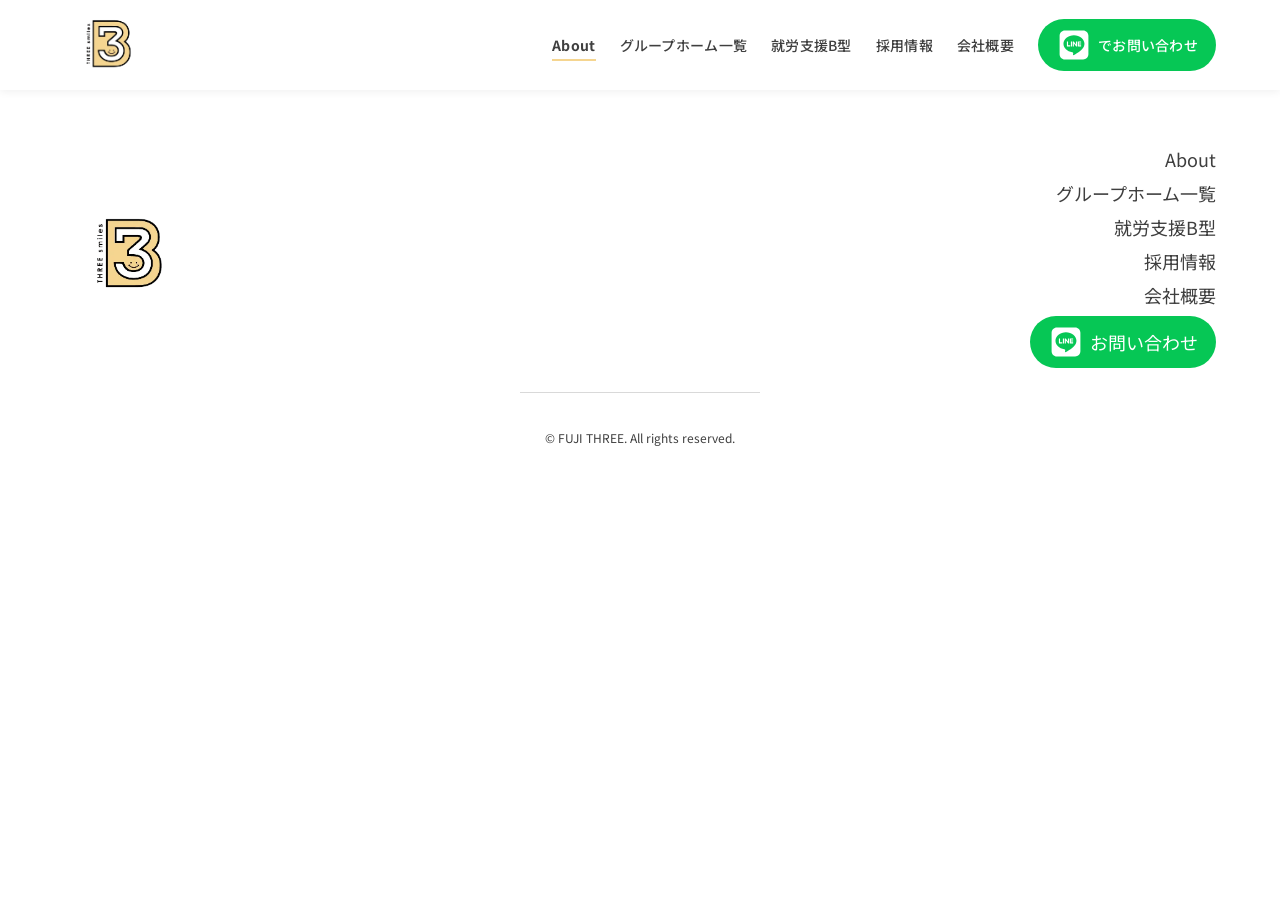
==== about.html @ 88ab48cc "ヘッダーとフッダー作成" ====
<!DOCTYPE html>
<html lang="ja">
<head>
    <meta charset="UTF-8">
    <link rel="icon" type="image/webp" href="images/three-tmiles.webp" />
    <meta name="viewport" content="width=device-width, initial-scale=1.0">
    <title>About | FUJI THREE</title>
    <link rel="preconnect" href="https://fonts.googleapis.com">
    <link rel="preconnect" href="https://fonts.gstatic.com" crossorigin>
    <link rel="stylesheet" href="https://fonts.googleapis.com/css2?family=Zen+Maru+Gothic:wght@400;500;700&family=Noto+Sans+JP:wght@400;500;700&display=swap">
    <link rel="stylesheet" href="css/style.css">
    <link rel="stylesheet" href="css/header.css">
    <link rel="stylesheet" href="css/footer.css">
    <link rel="stylesheet" href="css/about.css">
</head>
<body>
    <script src="js/main.js" defer></script>
</body>
</html>
---- css/style.css ----
* {
  box-sizing: border-box;
}

body {
  margin: 0;
  padding-top: 90px; /* site-header の高さ分 */
  font-family: "Noto Sans JP", sans-serif;
  color: #222;
}

h1,
h2,
h3,
h4,
h5,
h6 {
  font-family: "Zen Maru Gothic", sans-serif;
}

img {
  max-width: 100%;
  height: auto;
}

a {
  color: inherit;
}
---- css/header.css ----
:root {
  --header-height: 90px;
  --header-side-margin: 5%;
  --line-color: #06c755;
  --color-accent: #f5d590;
}

.site-header {
  position: fixed;
  top: 0;
  left: 0;
  width: 100%;
  height: var(--header-height);
  background: #fff;
  box-shadow: 0 2px 8px rgba(0, 0, 0, 0.06);
  z-index: 1000;
}

.header-inner {
  height: 100%;
  padding: 0 var(--header-side-margin);
  display: flex;
  align-items: center;
  justify-content: space-between;
}

.header-logo {
  display: flex;
  align-items: center;
}

.header-logo img {
  height: 66px;
  width: auto;
  display: block;
}

/* PC nav */
.pc-nav {
  display: none;
}

.pc-nav a {
  position: relative;
  padding: 4px 0;
  font-size: 14px;
  font-weight: 500;
  letter-spacing: 0.02em;
  color: rgb(63, 63, 63);
  text-decoration: none;
}

.pc-nav a::after {
  content: "";
  position: absolute;
  left: 0;
  bottom: -2px;
  width: 0;
  height: 2px;
  background: rgb(63, 63, 63);
  transition: width 0.25s ease;
}

.pc-nav a:hover::after,
.pc-nav a.active::after {
  width: 100%;
}

.pc-nav a.active {
  font-weight: 700;
}

.pc-nav a.active::after {
  background: var(--color-accent);
}

.nav-line {
  display: inline-flex !important;
  align-items: center;
  gap: 6px;
  padding: 8px 18px !important;
  border-radius: 999px;
  background: var(--line-color);
  color: #fff !important;
}

.nav-line::after {
  display: none;
}

.line-icon {
  flex-shrink: 0;
}

/* Hamburger */
.menu-btn {
  display: flex;
  flex-direction: column;
  justify-content: center;
  align-items: flex-end;
  gap: 6px;
  width: 32px;
  height: 32px;
  padding: 0;
  background: none;
  border: none;
  cursor: pointer;
}

.menu-btn span {
  display: block;
  width: 100%;
  height: 2px;
  background: rgb(63, 63, 63);
}

/* Drawer */
.drawer {
  position: fixed;
  top: 0;
  right: -320px;
  width: 280px;
  max-width: 80%;
  height: 100%;
  background: #fff;
  box-shadow: -4px 0 16px rgba(0, 0, 0, 0.1);
  transition: right 0.3s ease;
  z-index: 1200;
}

.drawer.open {
  right: 0;
}

.drawer-close {
  position: absolute;
  top: 16px;
  right: 16px;
  font-size: 24px;
  line-height: 1;
  color: rgb(63, 63, 63);
  background: none;
  border: none;
  cursor: pointer;
}

.drawer-inner {
  display: flex;
  flex-direction: column;
  gap: 32px;
  padding: 64px var(--header-side-margin) var(--header-side-margin);
}

.drawer-logo img {
  height: 36px;
  width: auto;
}

.drawer-nav {
  display: flex;
  flex-direction: column;
  gap: 22px;
}

.drawer-item {
  font-size: 15px;
  color: rgb(63, 63, 63);
  text-decoration: none;
}

.drawer-item.active {
  font-weight: 700;
  color: rgb(63, 63, 63);
  text-decoration: underline;
  text-decoration-color: var(--color-accent);
}

.drawer-line {
  display: inline-flex;
  align-items: center;
  justify-content: center;
  gap: 6px;
  padding: 10px 20px;
  border-radius: 999px;
  background: var(--line-color);
  color: #fff !important;
  text-align: center;
}

/* Overlay */
.overlay {
  position: fixed;
  inset: 0;
  background: rgba(0, 0, 0, 0.4);
  opacity: 0;
  pointer-events: none;
  transition: opacity 0.3s ease;
  z-index: 1100;
}

.overlay.active {
  opacity: 1;
  pointer-events: auto;
}

body.no-scroll {
  overflow: hidden;
}

@media (min-width: 901px) {
  .header-logo img {
    height: 90px;
  }

  .pc-nav {
    display: flex;
    align-items: center;
    gap: 24px;
  }

  .menu-btn {
    display: none;
  }
}
---- css/footer.css ----
.site-footer {
  padding: 56px 0 32px;
  background: #fff;
  color: rgb(63, 63, 63);
}

.footer-container {
  display: flex;
  flex-direction: column;
  align-items: center;
  gap: 24px;
  padding: 0 var(--header-side-margin, 5%);
}

.footer-top {
  display: flex;
  flex-direction: column;
  align-items: center;
  width: 100%;
  gap: 24px;
}

.footer-logo img {
  height: 132px;
  width: auto;
}

.footer-nav {
  display: flex;
  flex-direction: column;
  align-items: center;
  gap: 8px;
}

.footer-nav a {
  font-size: 14px;
  color: rgb(63, 63, 63);
  text-decoration: none;
}

.footer-nav a:hover {
  opacity: 0.7;
}

.footer-line {
  display: inline-flex;
  align-items: center;
  gap: 6px;
  padding: 8px 18px;
  border-radius: 999px;
  background: #06c755;
  color: #fff !important;
}

.footer-line .line-icon {
  flex-shrink: 0;
}

.footer-divider {
  width: 100%;
  max-width: 240px;
  height: 1px;
  background: rgba(0, 0, 0, 0.15);
}

.footer-copy {
  font-size: 12px;
  color: rgb(63, 63, 63);
}

@media (min-width: 901px) {
  .footer-top {
    flex-direction: row;
    justify-content: space-between;
  }

  .footer-nav {
    align-items: flex-end;
  }

  .footer-nav a {
    font-size: 18px;
  }
}
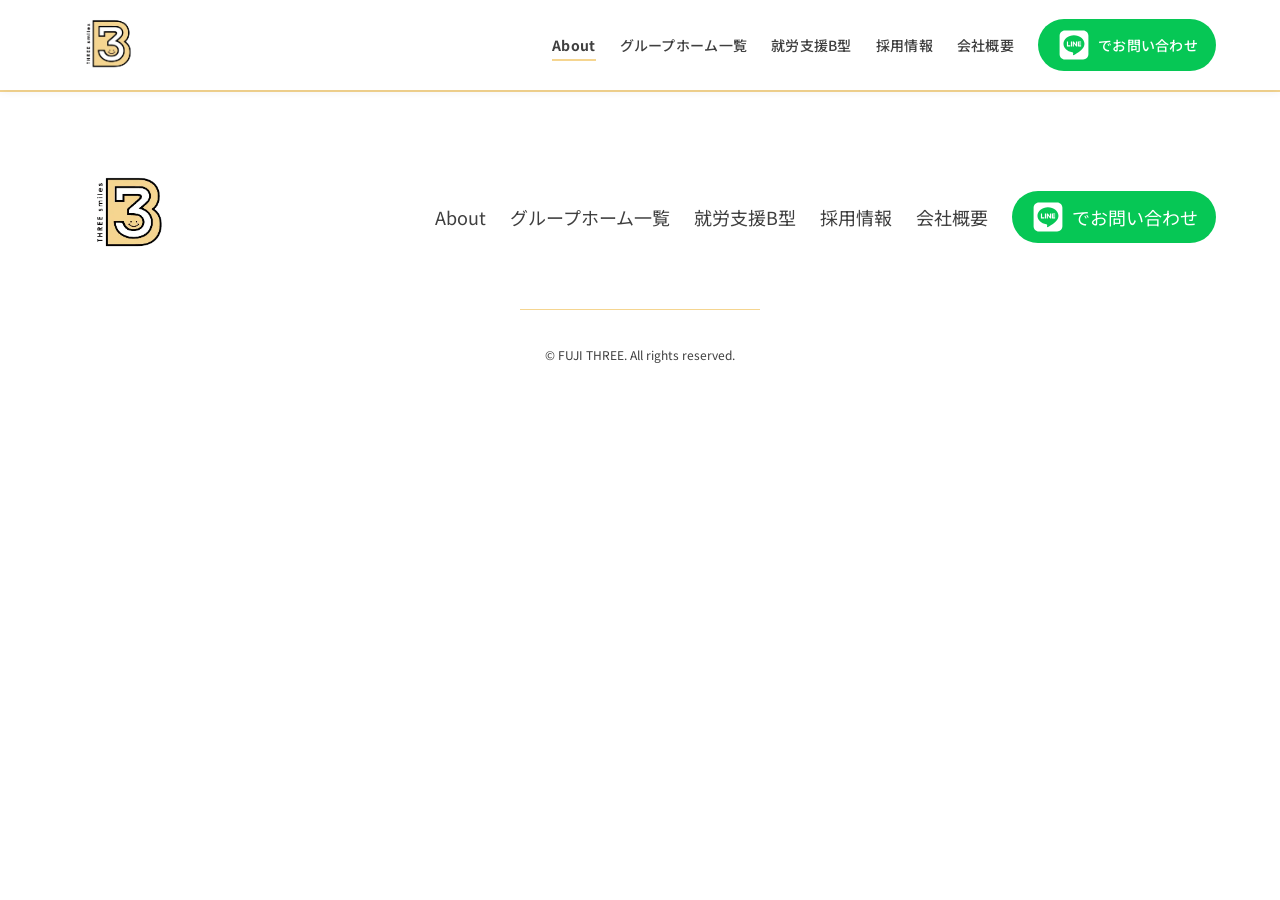
==== commit a74c30bd: "cssの共通か" ====
--- a/about.html
+++ b/about.html
@@ -7,10 +7,10 @@
     <title>About | FUJI THREE</title>
     <link rel="preconnect" href="https://fonts.googleapis.com">
     <link rel="preconnect" href="https://fonts.gstatic.com" crossorigin>
-    <link rel="stylesheet" href="https://fonts.googleapis.com/css2?family=Zen+Maru+Gothic:wght@400;500;700&family=Noto+Sans+JP:wght@400;500;700&display=swap">
-    <link rel="stylesheet" href="css/style.css">
-    <link rel="stylesheet" href="css/header.css">
-    <link rel="stylesheet" href="css/footer.css">
+    <link rel="preload" as="style" href="https://fonts.googleapis.com/css2?family=Zen+Maru+Gothic:wght@400;500;700&family=Noto+Sans+JP:wght@400;500;700&display=swap">
+    <link rel="stylesheet" href="https://fonts.googleapis.com/css2?family=Zen+Maru+Gothic:wght@400;500;700&family=Noto+Sans+JP:wght@400;500;700&display=swap" media="print" onload="this.media='all'; this.onload=null;">
+    <noscript><link rel="stylesheet" href="https://fonts.googleapis.com/css2?family=Zen+Maru+Gothic:wght@400;500;700&family=Noto+Sans+JP:wght@400;500;700&display=swap"></noscript>
+    <link rel="stylesheet" href="css/common.css">
     <link rel="stylesheet" href="css/about.css">
 </head>
 <body>
--- a/css/common.css
+++ b/css/common.css
@@ -0,0 +1,350 @@
+/* ===============================
+   base
+================================ */
+* {
+  box-sizing: border-box;
+}
+
+body {
+  margin: 0;
+  padding-top: 90px; /* site-header の高さ分 */
+  font-family: "Noto Sans JP", sans-serif;
+  color: #222;
+}
+
+h1,
+h2,
+h3,
+h4,
+h5,
+h6 {
+  font-family: "Zen Maru Gothic", sans-serif;
+}
+
+img {
+  max-width: 100%;
+  height: auto;
+}
+
+a {
+  color: inherit;
+}
+
+/* ===============================
+   header
+================================ */
+:root {
+  --header-height: 90px;
+  --header-side-margin: 5%;
+  --line-color: #06c755;
+  --color-accent: #f5d590;
+}
+
+.site-header {
+  position: fixed;
+  top: 0;
+  left: 0;
+  width: 100%;
+  height: var(--header-height);
+  background: #fff;
+  box-shadow: 0 2px 8px rgba(0, 0, 0, 0.06);
+  z-index: 1000;
+}
+
+.header-inner {
+  height: 100%;
+  padding: 0 var(--header-side-margin);
+  display: flex;
+  align-items: center;
+  justify-content: space-between;
+}
+
+.header-logo {
+  display: flex;
+  align-items: center;
+}
+
+.header-logo img {
+  height: 66px;
+  width: auto;
+  display: block;
+}
+
+/* PC nav */
+.pc-nav {
+  display: none;
+}
+
+.pc-nav a {
+  position: relative;
+  padding: 4px 0;
+  font-size: 14px;
+  font-weight: 500;
+  letter-spacing: 0.02em;
+  color: rgb(63, 63, 63);
+  text-decoration: none;
+}
+
+.pc-nav a::after {
+  content: "";
+  position: absolute;
+  left: 0;
+  bottom: -2px;
+  width: 0;
+  height: 2px;
+  background: var(--color-accent);
+  transition: width 0.25s ease;
+}
+
+.pc-nav a:hover::after,
+.pc-nav a.active::after {
+  width: 100%;
+}
+
+.pc-nav a.active {
+  font-weight: 700;
+}
+
+.pc-nav a.active::after {
+  background: var(--color-accent);
+}
+
+.nav-line {
+  display: inline-flex !important;
+  align-items: center;
+  gap: 6px;
+  padding: 8px 18px !important;
+  border-radius: 999px;
+  background: var(--line-color);
+  color: #fff !important;
+}
+
+.nav-line::after {
+  display: none;
+}
+
+.line-icon {
+  flex-shrink: 0;
+}
+
+/* Hamburger */
+.menu-btn {
+  display: flex;
+  flex-direction: column;
+  justify-content: center;
+  align-items: flex-end;
+  gap: 6px;
+  width: 32px;
+  height: 32px;
+  padding: 0;
+  background: none;
+  border: none;
+  cursor: pointer;
+}
+
+.menu-btn span {
+  display: block;
+  width: 100%;
+  height: 2px;
+  background: rgb(63, 63, 63);
+}
+
+/* Drawer */
+.drawer {
+  position: fixed;
+  top: 0;
+  right: -320px;
+  width: 280px;
+  max-width: 80%;
+  height: 100%;
+  background: #fff;
+  box-shadow: -4px 0 16px rgba(0, 0, 0, 0.1);
+  transition: right 0.3s ease;
+  z-index: 1200;
+}
+
+.drawer.open {
+  right: 0;
+}
+
+.drawer-close {
+  position: absolute;
+  top: 16px;
+  right: 16px;
+  font-size: 24px;
+  line-height: 1;
+  color: rgb(63, 63, 63);
+  background: none;
+  border: none;
+  cursor: pointer;
+}
+
+.drawer-inner {
+  display: flex;
+  flex-direction: column;
+  gap: 32px;
+  padding: 64px var(--header-side-margin) var(--header-side-margin);
+}
+
+.drawer-logo img {
+  height: 36px;
+  width: auto;
+}
+
+.drawer-nav {
+  display: flex;
+  flex-direction: column;
+  gap: 22px;
+}
+
+.drawer-item {
+  font-size: 15px;
+  color: rgb(63, 63, 63);
+  text-decoration: none;
+}
+
+.drawer-item.active {
+  font-weight: 700;
+  color: rgb(63, 63, 63);
+  text-decoration: underline;
+  text-decoration-color: var(--color-accent);
+}
+
+.drawer-line {
+  display: inline-flex;
+  align-items: center;
+  justify-content: center;
+  gap: 6px;
+  padding: 10px 20px;
+  border-radius: 999px;
+  background: var(--line-color);
+  color: #fff !important;
+  text-align: center;
+}
+
+/* Overlay */
+.overlay {
+  position: fixed;
+  inset: 0;
+  background: rgba(0, 0, 0, 0.4);
+  opacity: 0;
+  pointer-events: none;
+  transition: opacity 0.3s ease;
+  z-index: 1100;
+}
+
+.overlay.active {
+  opacity: 1;
+  pointer-events: auto;
+}
+
+body.no-scroll {
+  overflow: hidden;
+}
+
+@media (min-width: 901px) {
+  .header-logo img {
+    height: 90px;
+  }
+
+  .pc-nav {
+    display: flex;
+    align-items: center;
+    gap: 24px;
+  }
+
+  .menu-btn {
+    display: none;
+  }
+}
+
+/* ===============================
+   footer
+================================ */
+.site-footer {
+  padding: 56px 0 32px;
+  background: #fff;
+  color: rgb(63, 63, 63);
+  border-top: 2px solid #f5d590;
+}
+
+.footer-container {
+  display: flex;
+  flex-direction: column;
+  align-items: center;
+  gap: 24px;
+  padding: 0 var(--header-side-margin, 5%);
+}
+
+.footer-top {
+  display: flex;
+  flex-direction: column;
+  align-items: center;
+  width: 100%;
+  gap: 24px;
+}
+
+.footer-logo img {
+  height: 132px;
+  width: auto;
+}
+
+.footer-nav {
+  display: flex;
+  flex-direction: column;
+  align-items: center;
+  gap: 8px;
+}
+
+.footer-nav a {
+  font-size: 14px;
+  color: rgb(63, 63, 63);
+  text-decoration: none;
+}
+
+.footer-nav a:hover {
+  opacity: 0.7;
+}
+
+.footer-line {
+  display: inline-flex;
+  align-items: center;
+  gap: 6px;
+  padding: 8px 18px;
+  border-radius: 999px;
+  background: #06c755;
+  color: #fff !important;
+}
+
+.footer-line .line-icon {
+  flex-shrink: 0;
+}
+
+.footer-divider {
+  width: 100%;
+  max-width: 240px;
+  height: 1px;
+  background: #f5d590;
+}
+
+.footer-copy {
+  font-size: 12px;
+  color: rgb(63, 63, 63);
+}
+
+@media (min-width: 901px) {
+  .footer-top {
+    flex-direction: row;
+    justify-content: space-between;
+  }
+
+  .footer-nav {
+    flex-direction: row;
+    align-items: center;
+    gap: 24px;
+  }
+
+  .footer-nav a {
+    font-size: 18px;
+  }
+}
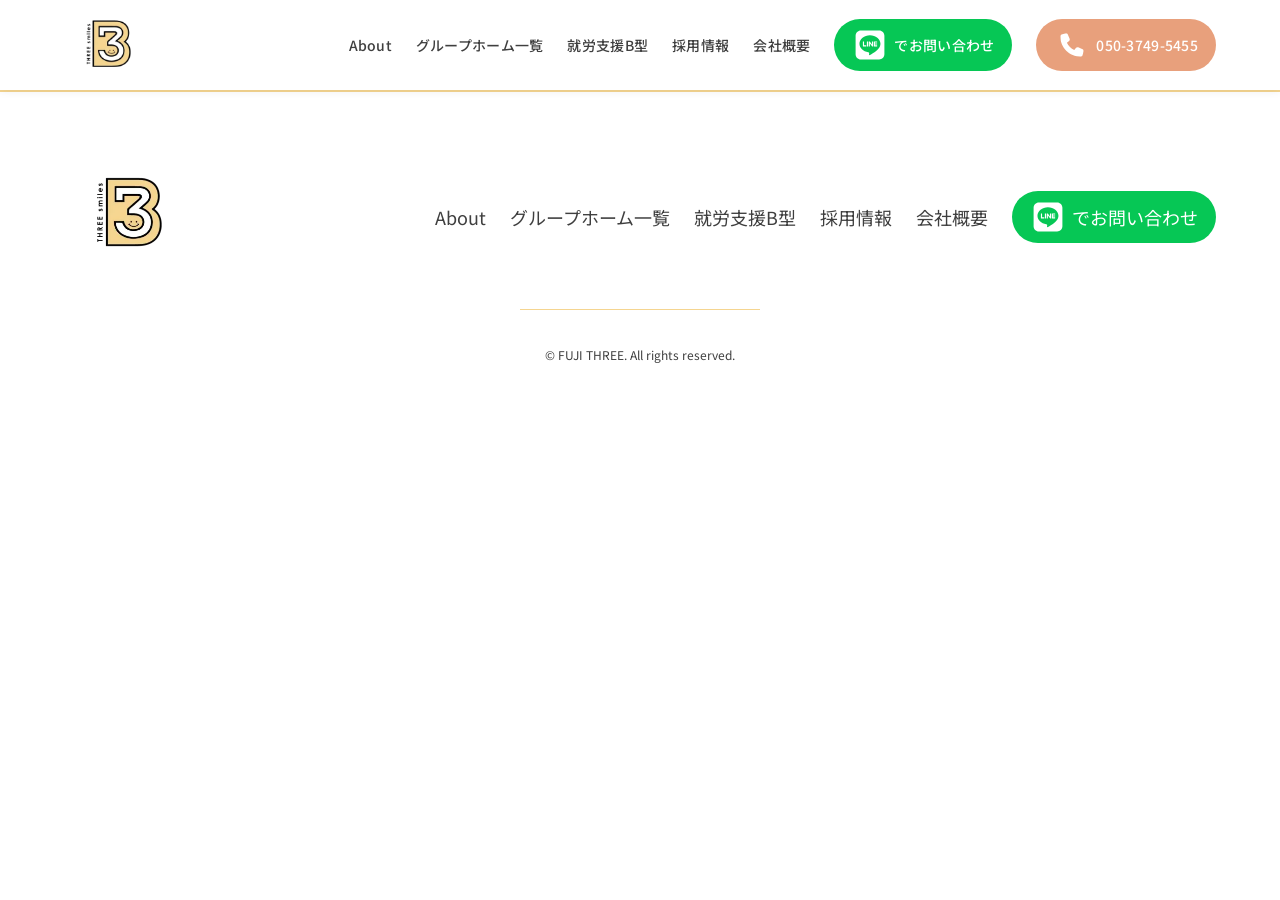
==== commit ff792a33: "画像の追加と差し替え" ====
--- a/about.html
+++ b/about.html
@@ -2,7 +2,8 @@
 <html lang="ja">
 <head>
     <meta charset="UTF-8">
-    <link rel="icon" type="image/webp" href="images/three-tmiles.webp" />
+    <link rel="icon" type="image/webp" href="images/logo/three-tmiles.webp" />
+    <link rel="preload" as="image" href="images/logo/three-tmiles.webp" fetchpriority="high">
     <meta name="viewport" content="width=device-width, initial-scale=1.0">
     <title>About | FUJI THREE</title>
     <link rel="preconnect" href="https://fonts.googleapis.com">
--- a/css/common.css
+++ b/css/common.css
@@ -120,6 +120,29 @@
 }
 
 .nav-line::after {
+  display: none;
+}
+
+.nav-tel {
+  display: inline-flex !important;
+  align-items: center;
+  gap: 6px;
+  padding: 8px 18px !important;
+  border-radius: 999px;
+  background: #e8a07c;
+  font-weight: 700;
+  color: #fff !important;
+  white-space: nowrap;
+}
+
+.nav-tel svg {
+  width: 36px;
+  height: 36px;
+  flex-shrink: 0;
+  transform: scale(0.65);
+}
+
+.nav-tel::after {
   display: none;
 }
 
@@ -187,7 +210,7 @@
 }
 
 .drawer-logo img {
-  height: 36px;
+  height: 90px;
   width: auto;
 }
 
@@ -220,6 +243,25 @@
   background: var(--line-color);
   color: #fff !important;
   text-align: center;
+}
+
+.drawer-tel {
+  display: inline-flex;
+  align-items: center;
+  justify-content: center;
+  gap: 6px;
+  padding: 10px 20px;
+  border-radius: 999px;
+  background: #e8a07c;
+  color: #fff !important;
+  text-align: center;
+}
+
+.drawer-tel svg {
+  width: 36px;
+  height: 36px;
+  flex-shrink: 0;
+  transform: scale(0.65);
 }
 
 /* Overlay */
@@ -348,3 +390,30 @@
     font-size: 18px;
   }
 }
+
+/* ===============================
+   LINEフローティングボタン（見た目はヘッダーの nav-line を流用）
+================================ */
+.floating-line {
+  position: fixed;
+  left: auto;
+  right: 24px;
+  bottom: 24px;
+  z-index: 900;
+  text-decoration: none;
+  box-shadow: 0 4px 14px rgba(0, 0, 0, 0.18);
+}
+
+.floating-line.is-hidden {
+  display: none !important;
+}
+
+@media (max-width: 500px) {
+  .floating-line {
+    padding: 12px !important;
+  }
+
+  .floating-line-text {
+    display: none;
+  }
+}
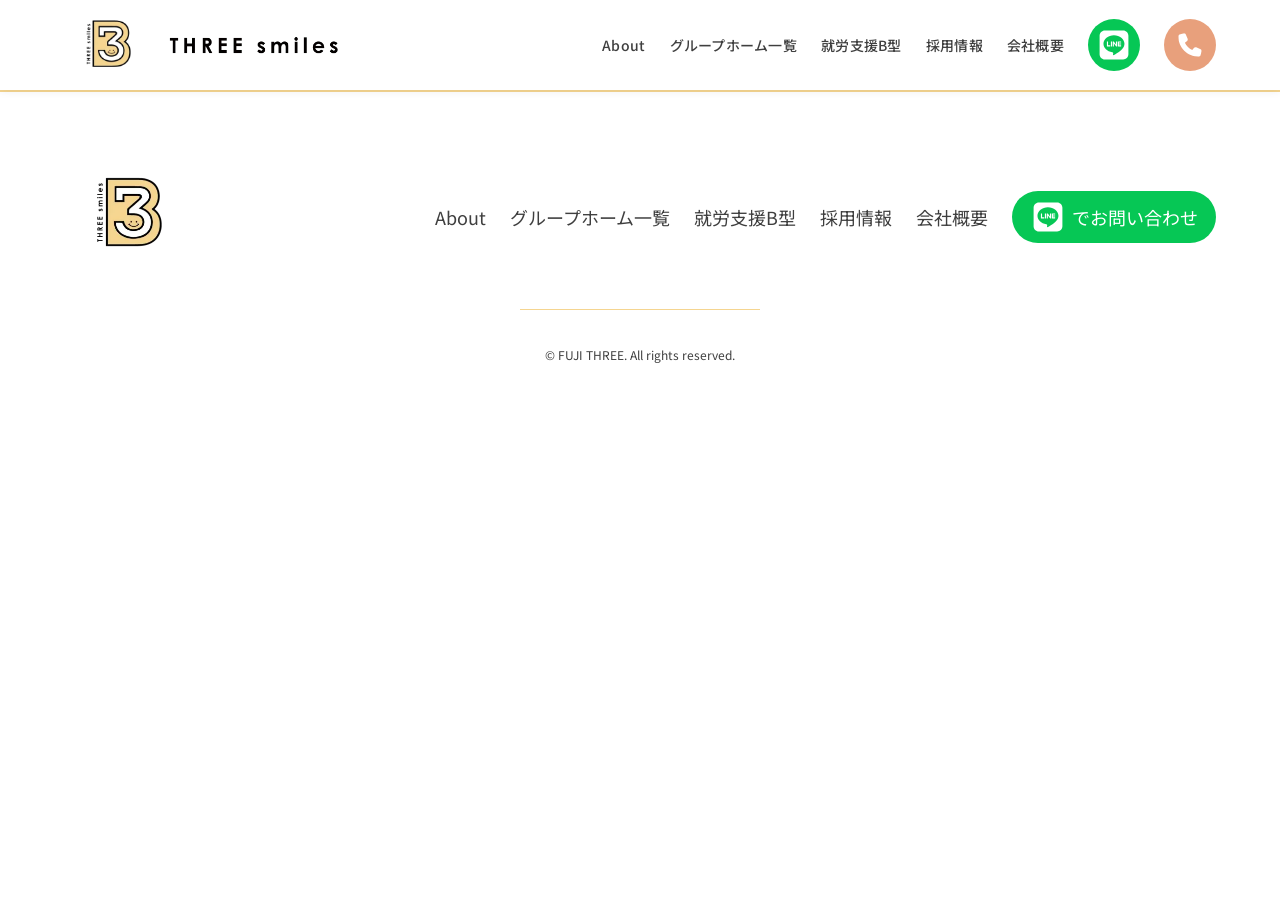
==== commit a4d43795: "ファイル名を修正" ====
--- a/about.html
+++ b/about.html
@@ -2,8 +2,8 @@
 <html lang="ja">
 <head>
     <meta charset="UTF-8">
-    <link rel="icon" type="image/webp" href="images/logo/three-tmiles.webp" />
-    <link rel="preload" as="image" href="images/logo/three-tmiles.webp" fetchpriority="high">
+    <link rel="icon" type="image/webp" href="images/logo/three-smiles.webp" />
+    <link rel="preload" as="image" href="images/logo/three-smiles.webp" fetchpriority="high">
     <meta name="viewport" content="width=device-width, initial-scale=1.0">
     <title>About | FUJI THREE</title>
     <link rel="preconnect" href="https://fonts.googleapis.com">
--- a/css/common.css
+++ b/css/common.css
@@ -70,6 +70,23 @@
   display: block;
 }
 
+.header-logo img.header-logo-smile {
+  height: clamp(0px, 2vw, 45px);
+  margin-left: 10px;
+}
+
+@media (max-width: 900px) {
+  .header-logo img.header-logo-smile {
+    height: clamp(0px, 4.5vw, 45px);
+    margin-left: 10px;
+  }
+}
+@media (max-width: 400px) {
+  .header-logo img.header-logo-smile {
+    display: none;
+  }
+}
+
 /* PC nav */
 .pc-nav {
   display: none;
@@ -144,6 +161,17 @@
 
 .nav-tel::after {
   display: none;
+}
+
+@media (max-width: 1300px) {
+  .nav-line,
+  .nav-tel {
+    padding: 8px !important;
+  }
+
+  .nav-cta-text {
+    display: none;
+  }
 }
 
 .line-icon {
